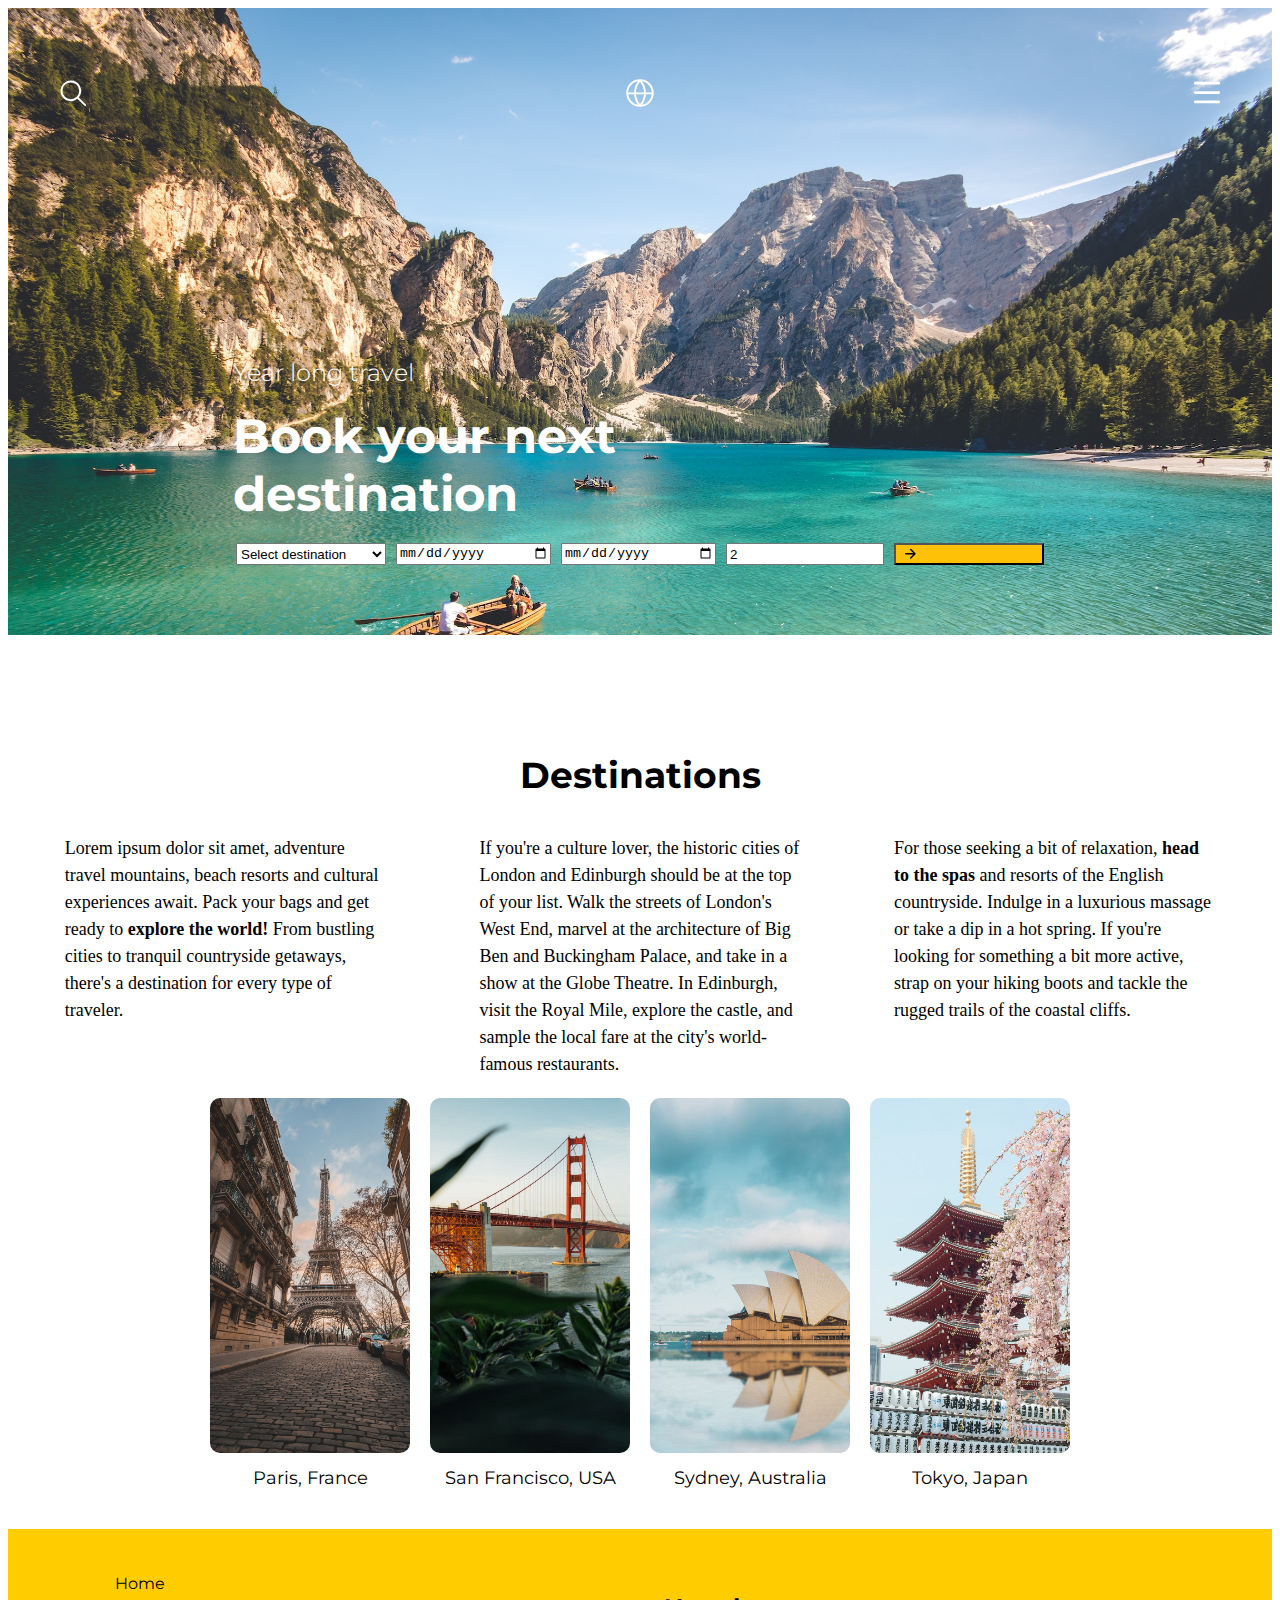
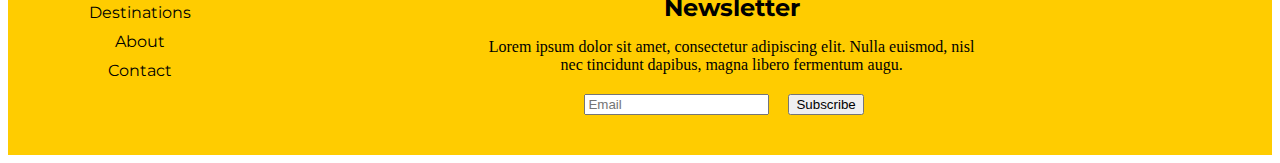
==== index.html @ 858bba62 "LandingPage initialization" ====
<!DOCTYPE html>
<html lang="en">
  <head>
    <meta charset="utf-8">
    <meta name="viewport" content="width=device-width, initial-scale=1">
    <title>YearLong</title>
    <meta name="description" content="Travel agency: Homepage">
    <meta name="author" content="You">
    <link
      href="https://cdn.jsdelivr.net/npm/bootstrap@5.2.3/dist/css/bootstrap.min.css"
      rel="stylesheet"
      integrity="sha384-rbsA2VBKQhggwzxH7pPCaAqO46MgnOM80zW1RWuH61DGLwZJEdK2Kadq2F9CUG65"
      crossorigin="anonymous"
    >
    <link
      href="https://fonts.googleapis.com/css?family=Dancing+Script&family=Montserrat:400,700&&display=swap"
      rel="stylesheet"
    >
    <link 
    href="https://fonts.googleapis.com/css2?family=Montserrat:ital,wght@0,100..900;1,100..900&display=swap" 
    rel="stylesheet"
    >
    <link href="./css/header.css" rel="stylesheet" type="text/css">
    <link href="./css/destinations.css" rel="stylesheet" type="text/css">
    <link href="./css/footer.css" rel="stylesheet" type="text/css">
    <link rel="preconnect" href="https://fonts.googleapis.com">
    <link rel="preconnect" href="https://fonts.gstatic.com" crossorigin>
  </head>
  <body>
    <header>
      <div>
        <!-- Search -->
        <header class="header">
          <div class="header-top">
            <img src="./icons/search-white.svg" alt="Search" class="header-search">
            <img src="./icons/globe-white.svg" alt="Logo" class="header-logo">
            <img src="./icons/three-bars-white.svg" alt="Menu" class="header-menu">
          </div>
          <div class="header-content">
            <div class="header-tagline">Year long travel</div>
            <h1 class="header-title">
              Book your next<br>
              destination
            </h1>
            <form class="booking-form">
              <select class="form-control">
                <option>Select destination</option>
                <input type="date" class="form-control" placeholder="From">
                <input type="date" class="form-control" placeholder="To">
                <input type="number" class="form-control" placeholder="Guests" min="1" max="10" value="2">
                <button type="submit" class="btn btn-submit">
                  <img src="./icons/arrow-right.svg" alt="Submit">
                </button>
              </select>
            </form>
          </div>
        </header>
        
        <img src="./icons/globe-white.svg" alt="Logo">
        <div>
          <img src="./icons/three-bars-white.svg" alt="Menu">
        </div>
      </div>
    </header>
    <section>
      <div>
        <!-- Destinations -->
        <section class="destinations">
          <h2>Destinations</h2>
          <div class="destinations-description">
            <p>
              Lorem ipsum dolor sit amet, adventure travel mountains, beach
              resorts and cultural experiences await. Pack your bags and get
              ready to <strong>explore the world!</strong> From bustling cities to tranquil
              countryside getaways, there's a destination for every type of
              traveler.
            </p>
            <p>
              If you're a culture lover, the historic cities of London and Edinburgh 
              should be at the top of your list. Walk the streets of London's West End, 
              marvel at the architecture of Big Ben and Buckingham Palace, and take in a 
              show at the Globe Theatre. In Edinburgh, visit the Royal Mile, explore the castle, 
              and sample the local fare at the city's world-famous restaurants.
            </p>
            <p>
              For those seeking a bit of relaxation, <strong> head to the spas </strong> and resorts of the English 
              countryside. Indulge in a luxurious massage or take a dip in a hot spring. 
              If you're looking for something a bit more active, strap on your hiking boots 
              and tackle the rugged trails of the coastal cliffs.
            </p>
          </div>
          <div class="destinations-list">
            <div class="destination-item">
              <img src="./images/destinations/paris.jpg" alt="Paris">
              <div class="destination-name">Paris, France</div>
            </div>
            <div class="destination-item">
              <img src="./images/destinations/san-francisco.jpg" alt="San Francisco">
              <div class="destination-name">San Francisco, USA</div>
            </div>
            <div class="destination-item">
              <img src="./images/destinations/sydney.jpg" alt="Sydney">
              <div class="destination-name">Sydney, Australia</div>
            </div>
            <div class="destination-item">
              <img src="./images/destinations/tokyo.jpg" alt="Tokyo">
              <div class="destination-name">Tokyo, Japan</div>
            </div>
          </div>
        </section>
      <!-- links -->
      <!-- newsletter form -->
      <footer class="footer">
        <div class="footer-container">
          <div class="footer-links">
            <a href="#">Home</a>
            <a href="#">Destinations</a>
            <a href="#">About</a>
            <a href="#">Contact</a>
          </div>
          <div class="footer-newsletter">
            <h3>Newsletter</h3>
            <p>Lorem ipsum dolor sit amet, consectetur adipiscing elit. Nulla euismod, nisl nec tincidunt dapibus, magna libero fermentum augu.</p>
            <form class="newsletter-form">
              <input type="email" class="form-control" placeholder="Email">
              <button type="submit" class="btn btn-success">Subscribe</button>
            </form>
          </div>
        </div>
      </footer>
      
  </body>
</html>
---- css/header.css ----
.header {
    background-image: url('../images/header.jpg');
    background-size: cover;
    text-align: center;
    color: rgb(255, 255, 255);
    padding: 70px 50px;
  }
  
  .header-top {
    display: flex;
    justify-content: space-between;
    align-items: center;
  }
  
  .header-logo {
    height: 30px;
    
  }

  .header-search{
    height: 30px;
  }

.header-menu {
    height: 30px;
  }
  
  .header-content {
    margin-top: 250px;
  }
  
  .header-tagline {
    font-family: 'Montserrat', sans-serif;
    font-size: 24px;
    font-weight: 300;
    text-align: left;
    padding-left: 15%;
  }
  
  .header-title {
    font-family: 'Montserrat', sans-serif;
    font-weight: 700;
    font-size: 48px;
    margin: 20px 0;
    text-align: left;
    padding-left: 15%;
  }
  
  .booking-form {
    display: flex;
    gap: 10px;
    justify-content: center;
  }
  
  .booking-form .form-control, .booking-form .btn {
    flex: 1;
    max-width: 150px;
  }
  
  .booking-form .btn {
    display: flex;
    align-items: center;

  }

  .btn-submit{
    background-color: #FFC107;
  }
---- css/destinations.css ----
.destinations {
    padding: 40px 20px;
    text-align: center;
  }
  
  .destinations h2 {
    font-family: 'Montserrat', sans-serif;
    font-size: 36px;
    margin-bottom: 20px;
  }
  
.destinations-description {
    display: flex;
    gap: 20px;
}

  .destinations-description p {
    font-size: 18px;
    line-height: 1.5;
    margin-bottom: 20px;
    text-align: left;
    padding-left: 3%;
    padding-right: 3%;
    flex: 1;
  }
  
  .destinations-list {
    display: flex;
    gap: 20px;
    justify-content: center;
    flex-wrap: wrap;
  }
  
  .destination-item {
    width: 200px;
    text-align: center;
  }
  
  .destination-item img {
    width: 100%;
    border-radius: 10px;
  }
  
  .destination-name {
    margin-top: 10px;
    font-family: 'Montserrat', sans-serif;
    font-size: 18px;
  }

  @media (max-width: 768px) {
    .destinations-description {
      flex-direction: column;
    }
  }
---- css/footer.css ----
.footer {
    background-color: #ffcc00;
    padding: 40px 20px;
    text-align: center;
  }
  
.footer-container {
    display: flex;
    justify-content: space-between;
    gap: 20px;
  }
  
.footer-links,
.footer-newsletter {
    flex: 1;
  }
  
.footer-links {
    display: flex;
    flex-direction: column;
    align-items: center;
    max-width: fit-content;
    padding-left: 5%;
  }
  
.footer-links a {
    color: black;
    text-decoration: none;
    font-family: 'Montserrat', sans-serif;
    margin: 5px 0;
  }
  
.footer-newsletter {
    max-width: 500px;
    margin: 0 auto;
  }
  
.footer-newsletter h3 {
    font-family: 'Montserrat', sans-serif;
    font-size: 24px;
    margin-bottom: 10px;
  }
  
.footer-newsletter p {
    font-size: 16px;
    margin-bottom: 20px;
  }
  
.newsletter-form .form-control,
.newsletter-form .btn {
    flex: 1;
    max-width: 400px;
    margin-right: 3%;
  }
  
.newsletter-form .subscribe-btn {
    background-color: #28a745;
    color: white;
  }
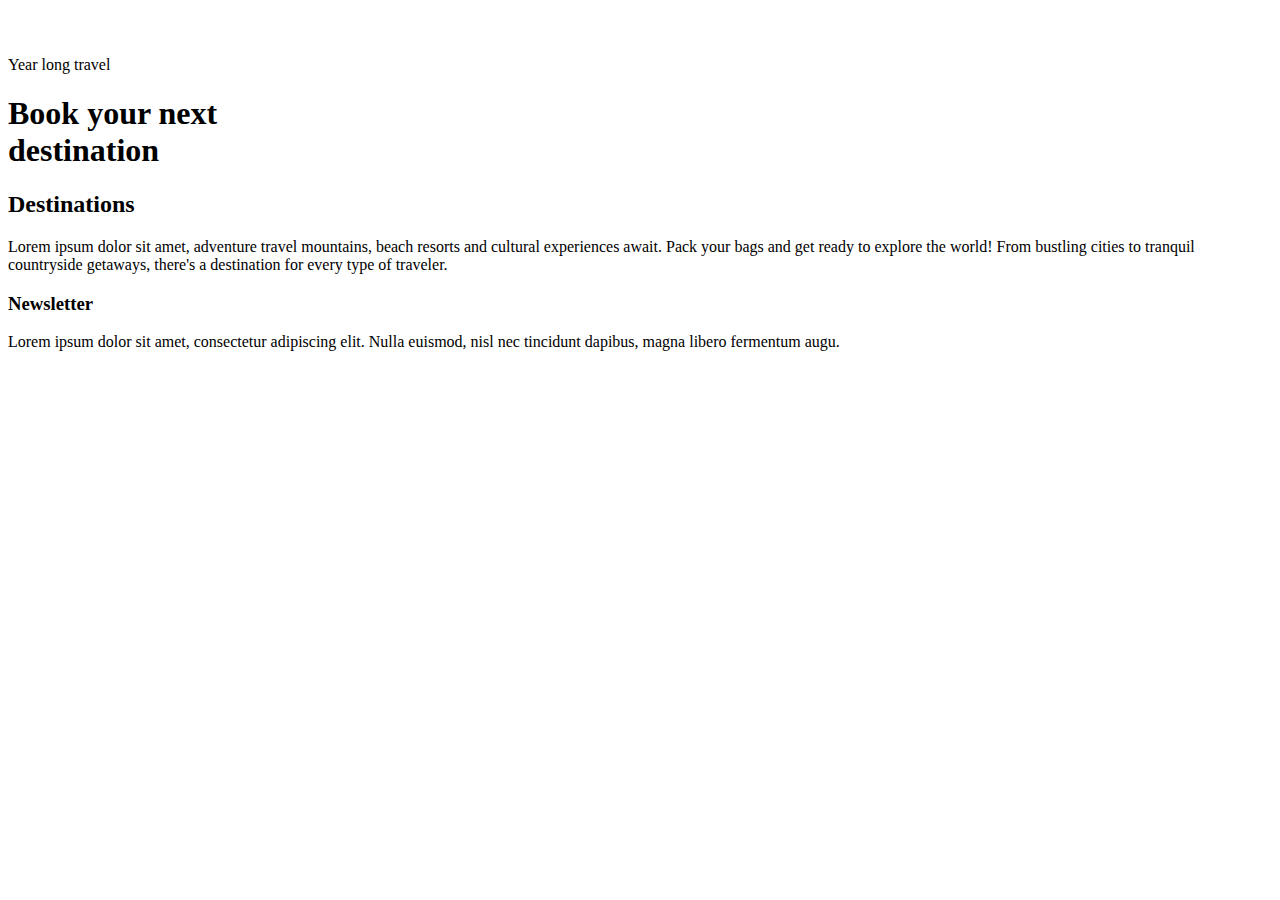
==== commit 655533a5: "UpdateCHanges" ====
--- a/index.html
+++ b/index.html
@@ -3,7 +3,7 @@
   <head>
     <meta charset="utf-8">
     <meta name="viewport" content="width=device-width, initial-scale=1">
-    <title>YearLong</title>
+    <title>Travel agency: Homepage</title>
     <meta name="description" content="Travel agency: Homepage">
     <meta name="author" content="You">
     <link
@@ -16,118 +16,54 @@
       href="https://fonts.googleapis.com/css?family=Dancing+Script&family=Montserrat:400,700&&display=swap"
       rel="stylesheet"
     >
-    <link 
-    href="https://fonts.googleapis.com/css2?family=Montserrat:ital,wght@0,100..900;1,100..900&display=swap" 
-    rel="stylesheet"
-    >
     <link href="./css/header.css" rel="stylesheet" type="text/css">
     <link href="./css/destinations.css" rel="stylesheet" type="text/css">
     <link href="./css/footer.css" rel="stylesheet" type="text/css">
-    <link rel="preconnect" href="https://fonts.googleapis.com">
-    <link rel="preconnect" href="https://fonts.gstatic.com" crossorigin>
   </head>
   <body>
     <header>
       <div>
         <!-- Search -->
-        <header class="header">
-          <div class="header-top">
-            <img src="./icons/search-white.svg" alt="Search" class="header-search">
-            <img src="./icons/globe-white.svg" alt="Logo" class="header-logo">
-            <img src="./icons/three-bars-white.svg" alt="Menu" class="header-menu">
-          </div>
-          <div class="header-content">
-            <div class="header-tagline">Year long travel</div>
-            <h1 class="header-title">
-              Book your next<br>
-              destination
-            </h1>
-            <form class="booking-form">
-              <select class="form-control">
-                <option>Select destination</option>
-                <input type="date" class="form-control" placeholder="From">
-                <input type="date" class="form-control" placeholder="To">
-                <input type="number" class="form-control" placeholder="Guests" min="1" max="10" value="2">
-                <button type="submit" class="btn btn-submit">
-                  <img src="./icons/arrow-right.svg" alt="Submit">
-                </button>
-              </select>
-            </form>
-          </div>
-        </header>
-        
         <img src="./icons/globe-white.svg" alt="Logo">
         <div>
           <img src="./icons/three-bars-white.svg" alt="Menu">
         </div>
       </div>
+      <div>
+        <div>Year long travel</div>
+        <h1>
+          Book your next<br>
+          destination
+        </h1>
+        <!-- Booking form -->
+      </div>
     </header>
     <section>
+      <h2>Destinations</h2>
+      <div>
+        <p>
+          Lorem ipsum dolor sit amet, adventure travel mountains, beach
+          resorts and cultural experiences await. Pack your bags and get
+          ready to explore the world! From bustling cities to tranquil
+          countryside getaways, there's a destination for every type of
+          traveler.
+        </p>
+        <!-- remaining text -->
+      </div>
       <div>
         <!-- Destinations -->
-        <section class="destinations">
-          <h2>Destinations</h2>
-          <div class="destinations-description">
-            <p>
-              Lorem ipsum dolor sit amet, adventure travel mountains, beach
-              resorts and cultural experiences await. Pack your bags and get
-              ready to <strong>explore the world!</strong> From bustling cities to tranquil
-              countryside getaways, there's a destination for every type of
-              traveler.
-            </p>
-            <p>
-              If you're a culture lover, the historic cities of London and Edinburgh 
-              should be at the top of your list. Walk the streets of London's West End, 
-              marvel at the architecture of Big Ben and Buckingham Palace, and take in a 
-              show at the Globe Theatre. In Edinburgh, visit the Royal Mile, explore the castle, 
-              and sample the local fare at the city's world-famous restaurants.
-            </p>
-            <p>
-              For those seeking a bit of relaxation, <strong> head to the spas </strong> and resorts of the English 
-              countryside. Indulge in a luxurious massage or take a dip in a hot spring. 
-              If you're looking for something a bit more active, strap on your hiking boots 
-              and tackle the rugged trails of the coastal cliffs.
-            </p>
-          </div>
-          <div class="destinations-list">
-            <div class="destination-item">
-              <img src="./images/destinations/paris.jpg" alt="Paris">
-              <div class="destination-name">Paris, France</div>
-            </div>
-            <div class="destination-item">
-              <img src="./images/destinations/san-francisco.jpg" alt="San Francisco">
-              <div class="destination-name">San Francisco, USA</div>
-            </div>
-            <div class="destination-item">
-              <img src="./images/destinations/sydney.jpg" alt="Sydney">
-              <div class="destination-name">Sydney, Australia</div>
-            </div>
-            <div class="destination-item">
-              <img src="./images/destinations/tokyo.jpg" alt="Tokyo">
-              <div class="destination-name">Tokyo, Japan</div>
-            </div>
-          </div>
-        </section>
+      </div>
+    </section>
+    <footer>
       <!-- links -->
       <!-- newsletter form -->
-      <footer class="footer">
-        <div class="footer-container">
-          <div class="footer-links">
-            <a href="#">Home</a>
-            <a href="#">Destinations</a>
-            <a href="#">About</a>
-            <a href="#">Contact</a>
-          </div>
-          <div class="footer-newsletter">
-            <h3>Newsletter</h3>
-            <p>Lorem ipsum dolor sit amet, consectetur adipiscing elit. Nulla euismod, nisl nec tincidunt dapibus, magna libero fermentum augu.</p>
-            <form class="newsletter-form">
-              <input type="email" class="form-control" placeholder="Email">
-              <button type="submit" class="btn btn-success">Subscribe</button>
-            </form>
-          </div>
-        </div>
-      </footer>
-      
+      <div>
+        <h3>Newsletter</h3>
+        <p>
+          Lorem ipsum dolor sit amet, consectetur adipiscing elit. Nulla
+          euismod, nisl nec tincidunt dapibus, magna libero fermentum augu.
+        </p>
+      </div>
+    </footer>
   </body>
 </html>
--- a/css/destinations.css
+++ b/css/destinations.css
@@ -1,56 +1,60 @@
-.destinations {
-    padding: 40px 20px;
-    text-align: center;
-  }
-  
-  .destinations h2 {
-    font-family: 'Montserrat', sans-serif;
-    font-size: 36px;
-    margin-bottom: 20px;
-  }
-  
-.destinations-description {
-    display: flex;
-    gap: 20px;
+main {
+  padding: 2rem;
 }
 
-  .destinations-description p {
-    font-size: 18px;
-    line-height: 1.5;
-    margin-bottom: 20px;
-    text-align: left;
-    padding-left: 3%;
-    padding-right: 3%;
-    flex: 1;
-  }
-  
-  .destinations-list {
-    display: flex;
-    gap: 20px;
-    justify-content: center;
-    flex-wrap: wrap;
-  }
-  
-  .destination-item {
-    width: 200px;
-    text-align: center;
-  }
-  
-  .destination-item img {
-    width: 100%;
-    border-radius: 10px;
-  }
-  
-  .destination-name {
-    margin-top: 10px;
-    font-family: 'Montserrat', sans-serif;
-    font-size: 18px;
+.destinations {
+  text-align: center;
+}
+
+.destinations-grid {
+  display: grid;
+  gap: 1rem;
+  grid-template-columns: repeat(auto-fit, minmax(200px, 1fr));
+  margin-top: 2rem;
+}
+
+.destinations-grid article {
+  border: 1px solid #ddd;
+  border-radius: 5px;
+  overflow: hidden;
+  text-align: center;
+}
+
+.destinations-grid img {
+  width: 100%;
+  height: 150px;
+  object-fit: cover;
+}
+
+.destinations-grid h3 {
+  margin: 0.5rem 0;
+}
+
+.destinations-grid p {
+  color: #666;
+  margin-bottom: 1rem;
+}
+
+
+/* Add this to each of your CSS files or create a separate responsive.css file */
+
+/* Mobile Styles */
+@media (max-width: 768px) {
+  .header-container {
+      grid-template-columns: 1fr;
+      text-align: center;
   }
 
-  @media (max-width: 768px) {
-    .destinations-description {
-      flex-direction: column;
-    }
+  .hero form {
+      grid-template-columns: 1fr;
   }
-  
-  +
+  footer {
+      grid-template-columns: 1fr;
+  }
+
+  .footer-links ul {
+      display: grid;
+      gap: 0.5rem;
+  }
+}
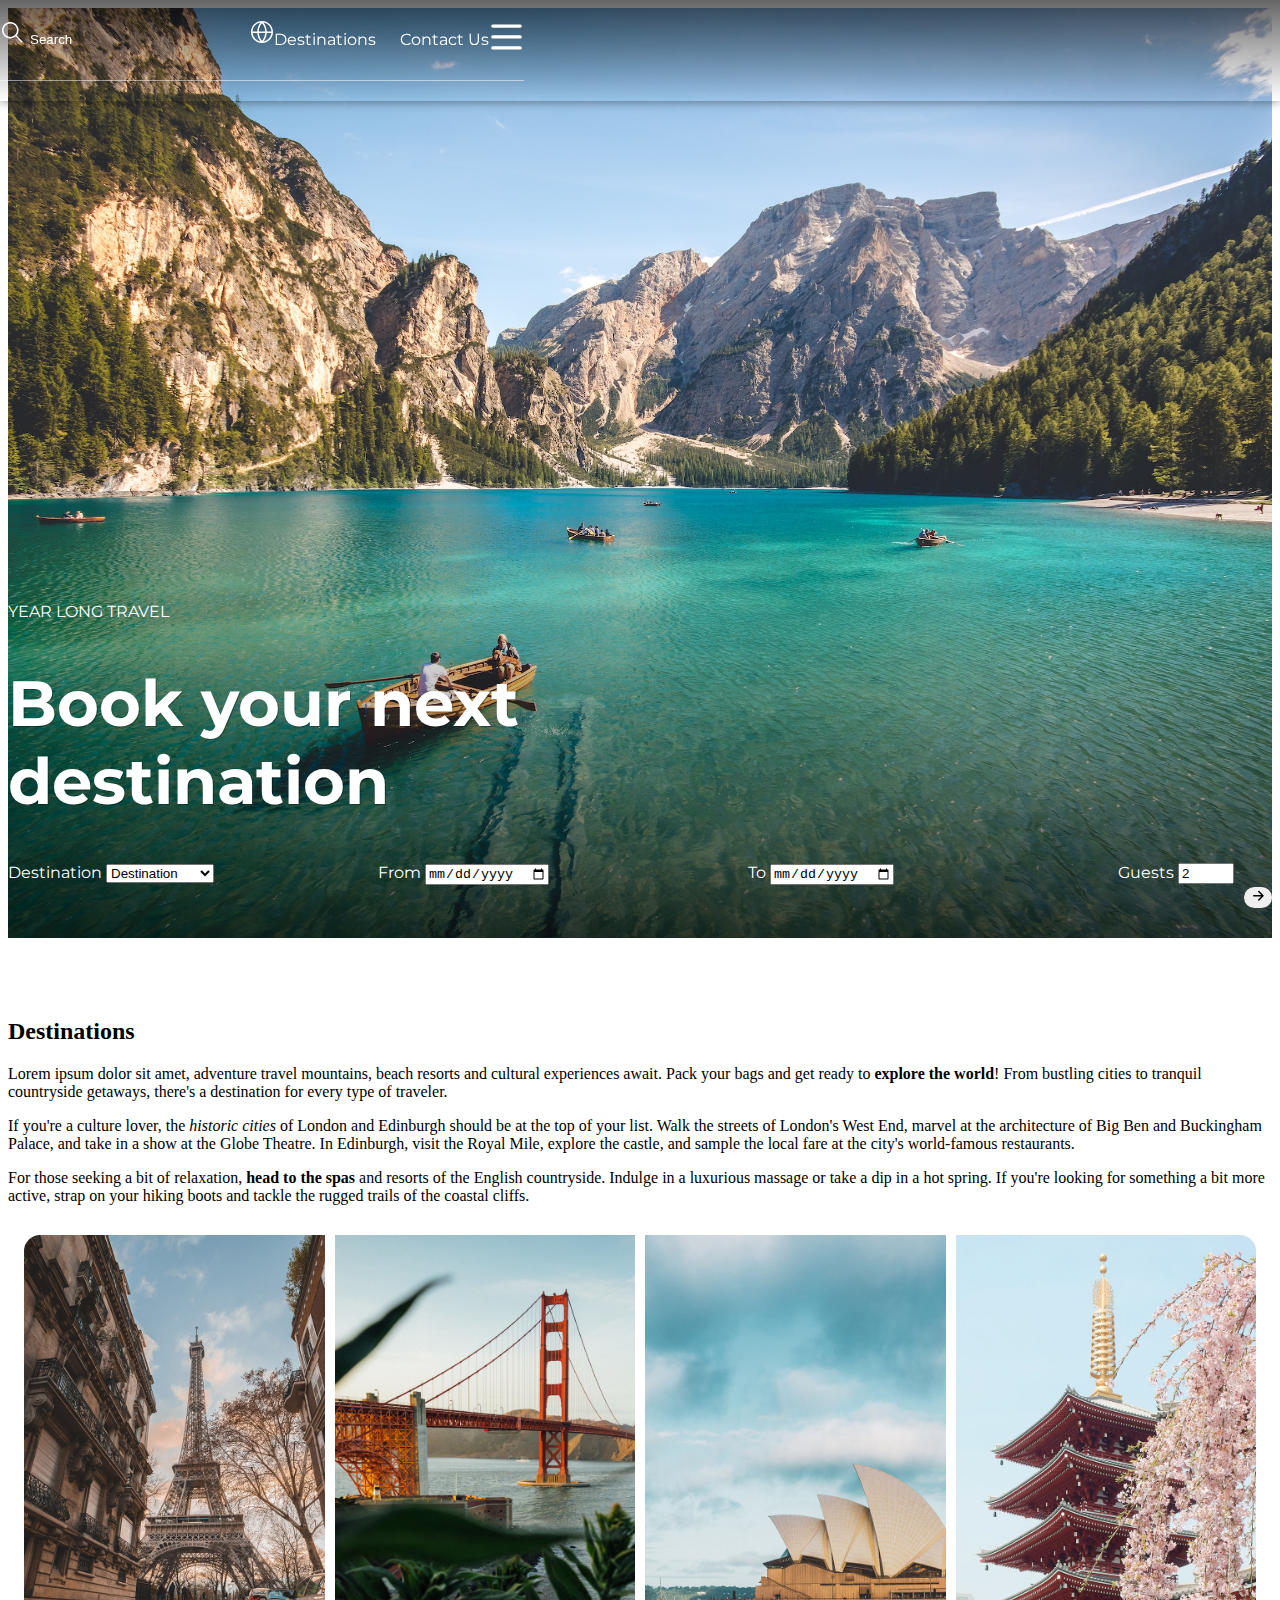
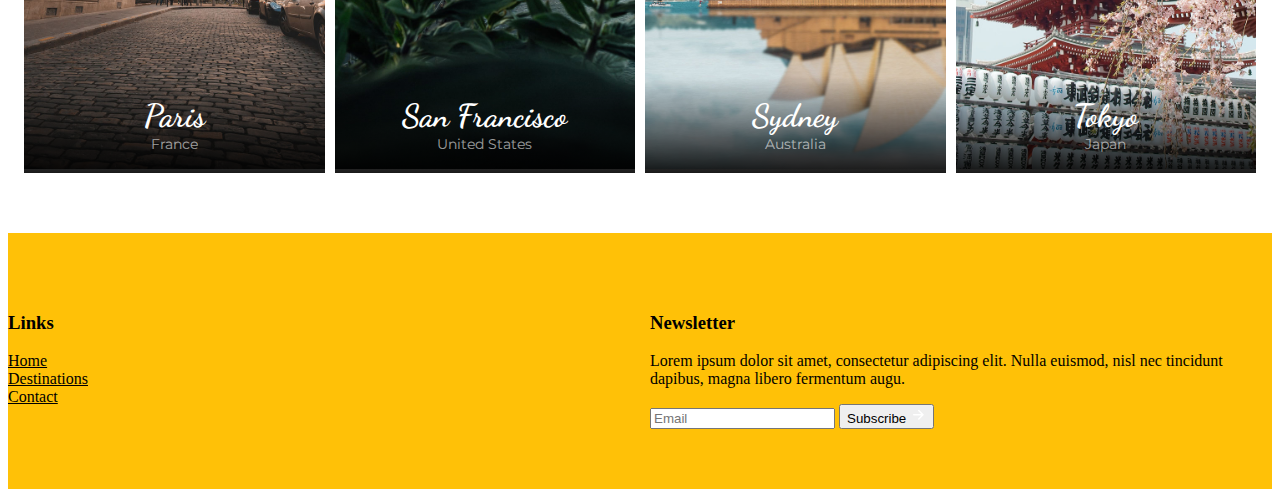
==== commit b59c3073: "commit" ====
--- a/index.html
+++ b/index.html
@@ -7,63 +7,219 @@
     <meta name="description" content="Travel agency: Homepage">
     <meta name="author" content="You">
     <link
+      href="https://fonts.googleapis.com/css?family=Dancing+Script&family=Montserrat:400,700&&display=swap"
+      rel="stylesheet"
+    >
+    <link
       href="https://cdn.jsdelivr.net/npm/bootstrap@5.2.3/dist/css/bootstrap.min.css"
       rel="stylesheet"
       integrity="sha384-rbsA2VBKQhggwzxH7pPCaAqO46MgnOM80zW1RWuH61DGLwZJEdK2Kadq2F9CUG65"
       crossorigin="anonymous"
-    >
-    <link
-      href="https://fonts.googleapis.com/css?family=Dancing+Script&family=Montserrat:400,700&&display=swap"
-      rel="stylesheet"
     >
     <link href="./css/header.css" rel="stylesheet" type="text/css">
     <link href="./css/destinations.css" rel="stylesheet" type="text/css">
     <link href="./css/footer.css" rel="stylesheet" type="text/css">
   </head>
   <body>
-    <header>
-      <div>
-        <!-- Search -->
-        <img src="./icons/globe-white.svg" alt="Logo">
+    <header id="header" class="large-header">
+      <div id="topbar">
+        <div class="container-md wrap">
+          <form class="input-group">
+            <img src="./icons/search-white.svg" alt="Search">
+            <input
+              class="form-control"
+              id="search-field"
+              name="query"
+              placeholder="Search"
+              type="text"
+            >
+          </form>
+          <div id="logo">
+            <a href="index.html">
+              <img src="./icons/globe-white.svg" alt="Logo">
+            </a>
+          </div>
+          <div id="menu">
+            <nav class="d-none d-md-block">
+              <a href="destinations.html">Destinations</a>
+              <a href="contact_us.html">Contact Us</a>
+            </nav>
+            <img
+              class="menu-bars d-md-none"
+              src="./icons/three-bars-white.svg"
+              alt="Menu"
+            >
+          </div>
+        </div>
+      </div>
+      <div id="book">
+        <div class="container-md wrap">
+          <div class="badge tagline">Year long travel</div>
+          <h1>
+            Book your next<br>
+            destination
+          </h1>
+          <form onsubmit="redirectToSuccess(event)">
+            <div class="destination-select">
+              <label>Destination</label>
+              <select
+                aria-label="Select destination"
+                class="form-select"
+                id="book-field-destination"
+                name="destination"
+                required
+              >
+                <option value="" disabled selected>Destination</option>
+                <option value="paris">Paris</option>
+                <option value="tokyo">Tokyo</option>
+                <option value="sydney">Sydney</option>
+                <option value="san-francisco">San Francisco</option>
+              </select>
+            </div>
+            <div class="from">
+              <label for="book-field-from">From</label>
+              <input
+                aria-label="From"
+                class="form-control"
+                id="book-field-from"
+                name="from"
+                required
+                type="date"
+              >
+            </div>
+            <div class="to">
+              <label>To</label>
+              <input
+                aria-label="To"
+                class="form-control"
+                id="book-field-to"
+                name="to"
+                required
+                type="date"
+              >
+            </div>
+            <div class="guests">
+              <label>Guests</label>
+              <input
+                aria-label="Enter a number of guests"
+                class="form-control"
+                id="book-field-guests"
+                max="10"
+                min="1"
+                name="guests"
+                required
+                type="number"
+                value="2"
+              >
+            </div>
+            <div class="submit">
+              <button class="btn btn-warning" title="Search" type="submit">
+                <img src="./icons/arrow-right.svg" alt="arrow">
+              </button>
+            </div>
+          </form>
+        </div>
+      </div>
+    </header>
+    <section id="destinations">
+      <div class="container-md">
+        <h2>Destinations</h2>
+        <div class="description">
+          <p>
+            Lorem ipsum dolor sit amet, adventure travel mountains, beach
+            resorts and cultural experiences await. Pack your bags and get ready
+            to <strong>explore the world</strong>! From bustling cities to
+            tranquil countryside getaways, there's a destination for every type
+            of traveler.
+          </p>
+          <p>
+            If you're a culture lover, the <em>historic cities</em> of London
+            and Edinburgh should be at the top of your list. Walk the streets of
+            London's West End, marvel at the architecture of Big Ben and
+            Buckingham Palace, and take in a show at the Globe Theatre. In
+            Edinburgh, visit the Royal Mile, explore the castle, and sample the
+            local fare at the city's world-famous restaurants.
+          </p>
+          <p>
+            For those seeking a bit of relaxation,
+            <strong>head to the spas</strong> and resorts of the English
+            countryside. Indulge in a luxurious massage or take a dip in a hot
+            spring. If you're looking for something a bit more active, strap on
+            your hiking boots and tackle the rugged trails of the coastal
+            cliffs.
+          </p>
+        </div>
+        <div class="destinations">
+          <div class="destination">
+            <img alt="Eiffel Tower, Paris" src="./images/destinations/paris.jpg">
+            <div class="location">
+              <strong>Paris</strong>
+              <div class="country">France</div>
+            </div>
+          </div>
+          <div class="destination">
+            <img alt="Golden Gate Bridge, San Francisco" src="./images/destinations/san-francisco.jpg">
+            <div class="location">
+              <strong>San Francisco</strong>
+              <div class="country">United States</div>
+            </div>
+          </div>
+          <div class="destination">
+            <img alt="Sydney Opera House, Sydney" src="./images/destinations/sydney.jpg">
+            <div class="location">
+              <strong>Sydney</strong>
+              <div class="country">Australia</div>
+            </div>
+          </div>
+          <div class="destination">
+            <img alt="Sensō-ji, Tokyo" src="./images/destinations/tokyo.jpg">
+            <div class="location">
+              <strong>Tokyo</strong>
+              <div class="country">Japan</div>
+            </div>
+          </div>
+        </div>
+      </div>
+    </section>
+    <footer id="footer">
+      <div class="container-md">
         <div>
-          <img src="./icons/three-bars-white.svg" alt="Menu">
-        </div>
-      </div>
-      <div>
-        <div>Year long travel</div>
-        <h1>
-          Book your next<br>
-          destination
-        </h1>
-        <!-- Booking form -->
-      </div>
-    </header>
-    <section>
-      <h2>Destinations</h2>
-      <div>
-        <p>
-          Lorem ipsum dolor sit amet, adventure travel mountains, beach
-          resorts and cultural experiences await. Pack your bags and get
-          ready to explore the world! From bustling cities to tranquil
-          countryside getaways, there's a destination for every type of
-          traveler.
-        </p>
-        <!-- remaining text -->
-      </div>
-      <div>
-        <!-- Destinations -->
-      </div>
-    </section>
-    <footer>
-      <!-- links -->
-      <!-- newsletter form -->
-      <div>
-        <h3>Newsletter</h3>
-        <p>
-          Lorem ipsum dolor sit amet, consectetur adipiscing elit. Nulla
-          euismod, nisl nec tincidunt dapibus, magna libero fermentum augu.
-        </p>
+          <h3>Links</h3>
+          <nav>
+            <a href="index.html">Home</a>
+            <a href="destinations.html">Destinations</a>
+            <a href="contact_us.html">Contact</a>
+          </nav>
+        </div>
+        <div>
+          <h3>Newsletter</h3>
+          <p>
+            Lorem ipsum dolor sit amet, consectetur adipiscing elit. Nulla
+            euismod, nisl nec tincidunt dapibus, magna libero fermentum augu.
+          </p>
+          <form class="input-group">
+            <input
+              autocomplete="email"
+              class="form-control"
+              name="email"
+              placeholder="Email"
+              required
+              type="email"
+            >
+            <button class="btn btn-success" type="submit">
+              Subscribe
+              <img src="./icons/arrow-right-white.svg" alt="Arrow">
+            </button>
+          </form>
+        </div>
       </div>
     </footer>
+
+    <script>
+      function redirectToSuccess(event) {
+        event.preventDefault();
+        window.location.href = "success.html";
+      }
+    </script>
   </body>
 </html>
--- a/css/header.css
+++ b/css/header.css
@@ -0,0 +1,265 @@
+#topbar {
+  background: linear-gradient(
+    to bottom,
+    rgba(0, 0, 0, 0.6),
+    rgba(0, 0, 0, 0)
+  );
+  display: flex;
+  justify-content: space-between;
+  padding: 20px 0;
+  width: 100%;
+  z-index: 1;
+  position: fixed;
+  top: 0;
+  left: 0;
+  box-sizing: border-box;
+  transition: all 0.2s ease-in-out;
+  box-shadow: 0px 0px 10px rgba(0, 0, 0, 0.5);
+  -webkit-box-shadow: 0px 0px 10px rgba(0, 0, 0, 0.5);
+  -moz-box-shadow: 0px 0px 10px rgba(0, 0, 0, 0.5);
+  -ms-box-shadow: 0px 0px 10px rgba(0, 0, 0, 0.5);
+  -o-box-shadow: 0px 0px 10px rgba(0, 0, 0, 0.5);
+  -webkit-transition: all 0.2s ease-in-out;
+  -moz-transition: all 0.2s ease-in-out;
+  -ms-transition: all 0.2s ease-in-out;
+  -o-transition: all 0.2s ease-in-out;
+  transition: all 0.2s ease-in-out;
+  padding: 20px 0;
+}
+
+#topbar > .wrap {
+  border-bottom: 1px solid rgba(255, 255, 255, 0.5);
+  display: grid;
+  grid-template-columns: 1fr auto 1fr;
+  padding-bottom: 20px;
+}
+
+#logo {
+  display: flex;
+  height: 40px;
+  justify-content: center;
+}
+
+#menu {
+  display: flex;
+  justify-content: flex-end;
+}
+
+#menu nav a {
+  color: white;
+  border-bottom: 1px solid transparent;
+  line-height: 40px;
+  text-decoration: none;
+  transition: all 0.2s ease-in-out;
+}
+
+#menu nav a:not(:first-of-type) {
+  margin-left: 20px;
+}
+
+#menu nav a:hover {
+  border-color: white;
+  color: white;
+}
+
+#menu nav a.btn {
+  color: black;
+  border-radius: 100px;
+  border: 0;
+  padding: 0 1.5rem;
+}
+
+#menu nav a.btn:hover {
+  background: var(--bs-warning);
+  color: white;
+}
+
+#menu .menu-bars {
+  height: 2.2rem;
+}
+
+#search-field {
+  background-color: transparent;
+  border: none;
+  color: white;
+}
+
+#search-field::placeholder {
+  color: white;
+}
+
+header {
+  background-image: linear-gradient(to bottom, rgba(0, 0, 0, 0) 60%, rgba(0, 0, 0, 0.7)), url('/images/header.jpg');
+  background-position: center;
+  background-size: cover;
+  color: white;
+  display: flex;
+  flex-direction: column;
+  padding-bottom: 30px;
+  height: 100vh;
+  justify-content: flex-end;
+  font-family: 'Montserrat', 'Helvetica Neue', Helvetica, Arial, sans-serif;
+}
+
+#header-success {
+  background-image: linear-gradient(to bottom, rgba(0, 0, 0, 0) 60%, rgba(0, 0, 0, 0.7)), url('/images/success.jpeg');
+  height: 90vh;
+  font-family: 'Montserrat', 'Helvetica Neue', Helvetica, Arial, sans-serif;
+  justify-content: center;
+  padding-left: 25%;
+}
+
+#header-small{
+  height: 40vh;
+}
+
+#header-paris{
+  background-image: linear-gradient(to bottom, rgba(0, 0, 0, 0) 60%, rgba(0, 0, 0, 0.7)), url('/images/destinations/paris.jpg');
+  background-position: center;
+  background-size: cover;
+  color: white;
+  display: flex;
+  flex-direction: column;
+  padding-bottom: 30px;
+  height: 100vh;
+  justify-content: flex-end;
+  font-family: 'Montserrat', 'Helvetica Neue', Helvetica, Arial, sans-serif;
+  height: 40vh;
+}
+
+
+#success-msg {
+  justify-self: flex-start; /* Align self to start */
+  align-self: flex-start; /* Align self to the left */
+  display: flex;
+  flex-direction: column;
+  justify-content: center;
+  align-items: center;
+}
+
+header h1 {
+  font-size: 50px;
+  font-weight: bold;
+  text-shadow: 1px 1px rgba(0, 0, 0, 0.3);
+}
+
+#book .tagline {
+  text-transform: uppercase;
+  text-align: initial;
+}
+
+#book form {
+  display: grid;
+  grid-template-areas:
+    "destination destination destination"
+    "from to guests"
+    "submit submit submit";
+  grid-template-columns: repeat(3, minmax(0, 1fr));
+  grid-auto-flow: column;
+  gap: 10px;
+}
+
+#book button[type="submit"] {
+  border-radius: 100px;
+  border: 0;
+  outline: none;
+  text-align: center;
+  vertical-align: bottom;
+  margin-top: 1.5rem;
+}
+
+#book form .destination-select {
+  grid-area: destination;
+}
+
+#book form .from {
+  grid-area: from;
+}
+
+#book form .to {
+  grid-area: to;
+}
+
+#book form .guests {
+  grid-area: guests;
+}
+
+#book form .submit {
+  grid-area: submit;
+  align-self: flex-end;
+}
+
+#book form .submit button {
+  width: 100%;
+}
+
+@media screen and (min-width: 768px) {
+  #book form {
+    grid-template-areas:
+      "destination from to guests submit";
+  }
+
+  #book h1 {
+    font-size: 64px;
+  }
+
+  #header::before {
+    background: linear-gradient(
+      to bottom,
+      rgba(0, 0, 0, 0) 60%,
+      rgba(0, 0, 0, 0.7)
+    );
+  }
+}
+
+#success .tagline {
+  text-transform: uppercase;
+  text-align: initial;
+}
+
+
+a.button {
+  padding: 1px 10px;
+  border: 1px outset buttonborder;
+  border-radius: 3px;
+  color: white;
+  background-color: #ffc107;
+  text-decoration: none;
+  border-radius: 50px;
+  border: 0;
+  outline: none;
+  text-align: center;
+  vertical-align: bottom;
+  margin-top: 1.5rem;
+  font-size: 1.5rem;
+  font-weight: bold;
+  text-shadow: 1px 1px rgba(0, 0, 0, 0.3);
+  transition: all 0.2s ease-in-out;
+  cursor: pointer;
+}
+
+
+
+@media screen and (min-width: 768px) {
+  #book form {
+    grid-template-areas:
+      "destination from to guests submit";
+  }
+
+  #book h1 {
+    font-size: 64px;
+  }
+
+  #header::before {
+    background: linear-gradient(
+      to bottom,
+      rgba(0, 0, 0, 0) 60%,
+      rgba(0, 0, 0, 0.7)
+    );
+  }
+}
+
+#success .tagline {
+  text-transform: uppercase;
+  text-align: initial;
+}--- a/css/destinations.css
+++ b/css/destinations.css
@@ -1,60 +1,122 @@
-main {
-  padding: 2rem;
+#destinations {
+  padding-top: 60px;
+  padding-bottom: 60px;
 }
 
 .destinations {
-  text-align: center;
+  display: grid;
+  grid-template-columns: 1fr 1fr;
+  grid-template-rows: 1fr 1fr;
+  gap: 10px;
+  margin-top: 30px;
+  padding-left: 1rem;
+  padding-right: 1rem;
 }
 
-.destinations-grid {
-  display: grid;
-  gap: 1rem;
-  grid-template-columns: repeat(auto-fit, minmax(200px, 1fr));
-  margin-top: 2rem;
+.destination {
+  position: relative;
+  overflow: hidden;
+  transition: transform 0.3s ease-in-out;
 }
 
-.destinations-grid article {
-  border: 1px solid #ddd;
-  border-radius: 5px;
+.destination img {
+  object-fit: cover;
+  max-height: 240px;
   overflow: hidden;
-  text-align: center;
+  width: 100%;
+  transition: transform 0.3s ease-in-out;
 }
 
-.destinations-grid img {
-  width: 100%;
-  height: 150px;
-  object-fit: cover;
+.destination:hover img {
+  transform: scale(1.1);
 }
 
-.destinations-grid h3 {
-  margin: 0.5rem 0;
+.destination .location {
+  bottom: 0;
+  position: absolute;
+  width: 100%;
+  color: white;
+  text-align: center;
+  background: linear-gradient(to bottom, rgba(0, 0, 0, 0), rgba(0, 0, 0, 0.9));
+  padding: 20px 0;
 }
 
-.destinations-grid p {
-  color: #666;
-  margin-bottom: 1rem;
+.destination .location strong {
+  font-family: 'Dancing Script', cursive;
+  font-size: 24px;
 }
 
+.destination .location .country {
+  font-family: 'Montserrat', 'Helvetica Neue', Helvetica, Arial, sans-serif;
+  font-size: 14px;
+  opacity: 0.6;
+}
 
-/* Add this to each of your CSS files or create a separate responsive.css file */
-
-/* Mobile Styles */
-@media (max-width: 768px) {
-  .header-container {
-      grid-template-columns: 1fr;
-      text-align: center;
+@media screen and (min-width: 768px) {
+  .destinations {
+    grid-template-columns: repeat(4, 1fr);
+    grid-template-rows: auto;
   }
 
-  .hero form {
-      grid-template-columns: 1fr;
+  .destination {
+    border-radius: 0;
   }
 
-  footer {
-      grid-template-columns: 1fr;
+  .destination:nth-of-type(1) {
+    border-radius: 1rem 0 0 0;
   }
 
-  .footer-links ul {
-      display: grid;
-      gap: 0.5rem;
+  .destination:nth-of-type(4) {
+    border-radius: 0 1rem 0 0;
+  }
+
+  .destination:nth-of-type(9) {
+    border-radius: 0 0 0 1rem;
+  }
+
+  .destination:nth-of-type(12) {
+    border-radius: 0 0 1rem 0;
+  }
+
+  .destination img {
+    max-height: none;
+  }
+
+  .destination .location strong {
+    font-size: 32px;
   }
 }
+
+@media screen and (max-width: 767px) {
+  .destination:nth-of-type(1),
+  .destination:nth-of-type(2),
+  .destination:nth-of-type(3),
+  .destination:nth-of-type(4),
+  .destination:nth-of-type(9),
+  .destination:nth-of-type(10),
+  .destination:nth-of-type(11),
+  .destination:nth-of-type(12) {
+    border-radius: 0;
+  }
+
+  .destination:nth-of-type(1) {
+    border-radius: 1rem 1rem 0 0;
+  }
+
+  .destination:nth-of-type(4) {
+    border-radius: 0 1rem 0 0;
+  }
+
+  .destination:nth-of-type(9) {
+    border-radius: 0 0 0 1rem;
+  }
+
+  .destination:nth-of-type(12) {
+    border-radius: 0 0 1rem 0;
+  }
+}
+
+.destination-link {
+  text-decoration: none;
+  color: inherit;
+}
--- a/css/footer.css
+++ b/css/footer.css
@@ -1,60 +1,26 @@
-.footer {
-    background-color: #ffcc00;
-    padding: 40px 20px;
-    text-align: center;
-  }
-  
-.footer-container {
-    display: flex;
-    justify-content: space-between;
+footer {
+  background-color: #ffc107;
+  padding-top: 60px;
+  padding-bottom: 60px;
+}
+
+footer nav a {
+  display: block;
+  color: black;
+}
+
+footer nav {
+  margin-bottom: 20px;
+}
+
+@media screen and (min-width: 576px) {
+  footer > .container-md {
+    display: grid;
+    grid-template-columns: 1fr 1fr;
     gap: 20px;
   }
-  
-.footer-links,
-.footer-newsletter {
-    flex: 1;
+
+  footer nav {
+    margin-bottom: 0;
   }
-  
-.footer-links {
-    display: flex;
-    flex-direction: column;
-    align-items: center;
-    max-width: fit-content;
-    padding-left: 5%;
-  }
-  
-.footer-links a {
-    color: black;
-    text-decoration: none;
-    font-family: 'Montserrat', sans-serif;
-    margin: 5px 0;
-  }
-  
-.footer-newsletter {
-    max-width: 500px;
-    margin: 0 auto;
-  }
-  
-.footer-newsletter h3 {
-    font-family: 'Montserrat', sans-serif;
-    font-size: 24px;
-    margin-bottom: 10px;
-  }
-  
-.footer-newsletter p {
-    font-size: 16px;
-    margin-bottom: 20px;
-  }
-  
-.newsletter-form .form-control,
-.newsletter-form .btn {
-    flex: 1;
-    max-width: 400px;
-    margin-right: 3%;
-  }
-  
-.newsletter-form .subscribe-btn {
-    background-color: #28a745;
-    color: white;
-  }
-  +}
